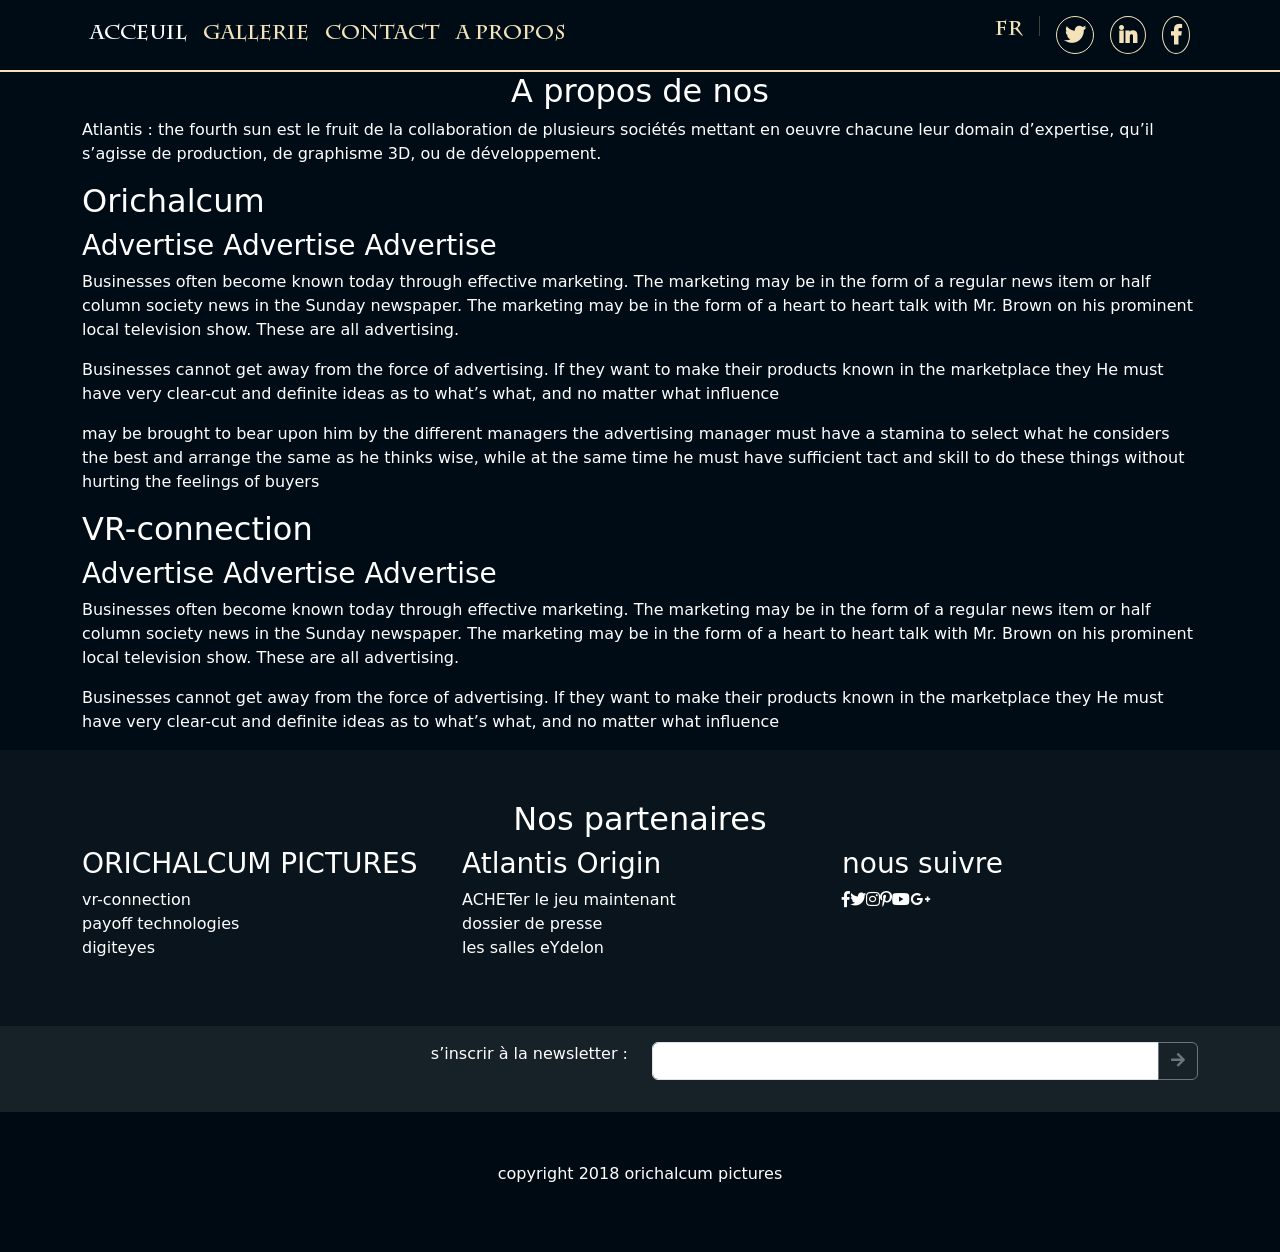
==== about.html @ 623ef65e "add page home and contact - gallery - about" ====
<!DOCTYPE html>
<html lang="en">
<head>
    <meta charset="UTF-8">
    <meta name="viewport" content="width=device-width, initial-scale=1.0">
    <title>About</title>
    <link rel="stylesheet" href="css/bootstrap.css">
    <link rel="stylesheet" href="font/stylesheet.css">
    <link rel="stylesheet" href="css/fontawesome-all.css">
    <link rel="stylesheet" href="css/style.css">
</head>
<body > 
        <!-- ========== Start header ========== -->
        <header>
            <nav class="navbar navbar-expand-sm navbar-dark bg-transparent">
                  <div class="container">
                    <button class="navbar-toggler d-lg-none" type="button" data-bs-toggle="collapse" data-bs-target="#collapsibleNavId" aria-controls="collapsibleNavId"
                        aria-expanded="false" aria-label="Toggle navigation">
                        <span class="navbar-toggler-icon"></span>
                    </button>
                    <div class="collapse navbar-collapse" id="collapsibleNavId">
                        <ul class="navbar-nav me-auto mt-2 mt-lg-0">
                            <li class="nav-item">
                                <a class="nav-link active" href="index.html" aria-current="page">Acceuil <span class="visually-hidden">(current)</span></a>
                            </li>
                            <li class="nav-item">
                                <a class="nav-link" href="gallery.html">GALLERIE </a>
                            </li>
                            <li class="nav-item">
                                <a class="nav-link" href="contact.html">Contact  </a>
                            </li>
                            <li class="nav-item">
                                <a class="nav-link" href="about.html">A propos </a>
                            </li>
                        </ul>
                    </div>
                    <ul class="navbar-nav">
                        <li class="nav-item">
                            <a href="" class="nav-link">
                                FR
                            </a>
                        </li>
                        <li class="nav-item">
                            <a href="" class="nav-link">
                                <div class="vr"></div>
                            </a>
                        </li>
                        <li class="nav-item">
                            <a href="" class="nav-link">
                                <i class="fab fa-twitter"></i>
                            </a>
                        </li>
                        <li class="nav-item">
                            <a href="" class="nav-link">
                                <i class="fab fa-linkedin-in"></i>
                            </a>
                        </li>
                        <li class="nav-item">
                            <a href="" class="nav-link">
                                <i class="fab fa-facebook-f"></i>
                            </a>
                        </li>
                    </ul>
              </div>
            </nav>
        </header>
        <!-- ========== End header ========== -->
        <!-- ========== Start about ========== -->
        <section class="about">
            <div class="container">
                    <h2 class="text-center">A propos de nos</h2>
                    <p>Atlantis : the fourth sun est le fruit de la collaboration de plusieurs sociétés mettant en oeuvre chacune leur domain d’expertise, qu’il s’agisse de production, de graphisme 3D, ou de développement.</p>

            </div>
            <div class="container">
                <div class="row">
                    <h2>Orichalcum</h2>
                    <h3>Advertise Advertise Advertise</h3>
                    <p>Businesses often become known today through effective marketing. The marketing may be in the form of a regular news item or half column society news in the Sunday newspaper. The marketing may be in the form of a heart to heart talk with Mr. Brown on his prominent local television show. These are all advertising.</p>
                    <p>Businesses cannot get away from the force of advertising. If they want to make their products known in the marketplace they He must have very clear-cut and definite ideas as to what’s what, and no matter what influence</p>
                    <p>may be brought to bear upon him by the different managers the advertising manager must have a stamina to select what he considers the best and arrange the same as he thinks wise, while at the same time he must have sufficient tact and skill to do these things without hurting the feelings of buyers</p>
                </div>
            </div>
            <div class="container">
                <div class="row">
                    <h2>VR-connection</h2>
                    <h3>Advertise Advertise Advertise</h3>
                    <p>Businesses often become known today through effective marketing. The marketing may be in the form of a regular news item or half column society news in the Sunday newspaper. The marketing may be in the form of a heart to heart talk with Mr. Brown on his prominent local television show. These are all advertising.
                    </p>
                    <p>Businesses cannot get away from the force of advertising. If they want to make their products known in the marketplace they He must have very clear-cut and definite ideas as to what’s what, and no matter what influence</p>
                </div>
            </div>
        </section>
        <!-- ========== End about ========== -->
        <!-- ========== Start footer ========== -->
        <footer>
            <div class="footer-link">
                    <div class="container">
                        <h2 class="text-center">Nos partenaires</h2>
                    </div>
                    <div class="container">
                        <div class="row">
                            <div class="col-md-4">
                                <h3>ORICHALCUM PICTURES</h3>
                                <ul class="list-unstyled">
                                    <li>vr-connection</li>
                                    <li>payoff technologies</li>
                                    <li>digiteyes</li>
                                </ul>
                            </div>
                            <div class="col-md-4">
                                <h3>Atlantis Origin</h3>
                                <ul class="list-unstyled">
                                    <li>ACHETer le jeu maintenant</li>
                                    <li>dossier de presse</li>
                                    <li>les salles eYdelon</li>
                                </ul>
                            </div>
                            <div class="col-md-4">
                                <h3>nous suivre</h3>
                                <ul class="list-unstyled d-flex">   
                                    <li><i class="fab fa-facebook-f"></i></li>
                                    <li><i class="fab fa-twitter"></i>  </li>
                                    <li><i class="fab fa-instagram"></i> </li>
                                    <li><i class="fab fa-pinterest-p"></i> </li>
                                    <li><i class="fab fa-youtube"></i></li>
                                    <li><i class="fab fa-google-plus-g"></i></li>
                                </ul>
                            </div>
                        </div>
                    </div>
            </div>
            <div class="footer-newsletter">
                    <div class="container">
                        <div class="row">
                            <div class="col-md-6">
                                <p class="text-end">s’inscrir à la newsletter : </p>
                            </div>
                            <div class="col-md-6">
                                <form action="">
                                    <div class="input-group mb-3">
                                        <input type="text" class="form-control" placeholder="" aria-label="Button" aria-describedby="">
                                        <button class="btn btn-outline-secondary" type="button" id="">
                                            <i class="fas fa-arrow-right"></i>
                                        </button>
                                    </div>
                                </form>
                            </div>
                        </div>
                    </div>
            </div>
            <div class="footer-copyright text-center">
                <p>copyright 2018 orichalcum pictures</p>
            </div>
        </footer>
        <!-- ========== End footer ========== -->

    
    <script src="js/bootstrap.bundle.js"></script>

</body>
</html>
---- font/stylesheet.css ----
@font-face {
    font-family: 'Gotham';
    src: local('Gotham-LightItalic'),
        url('Gotham-LightItalic.woff2') format('woff2'),
        url('Gotham-LightItalic.woff') format('woff'),
        url('Gotham-LightItalic.ttf') format('truetype');
    font-weight: 300;
    font-style: italic;
}

@font-face {
    font-family: 'Gotham';
    src: local('Gotham-Bold'),
        url('Gotham-Bold.woff2') format('woff2'),
        url('Gotham-Bold.woff') format('woff'),
        url('Gotham-Bold.ttf') format('truetype');
    font-weight: bold;
    font-style: normal;
}

@font-face {
    font-family: 'Gotham';
    src: local('Gotham-Light'),
        url('Gotham-Light.woff2') format('woff2'),
        url('Gotham-Light.woff') format('woff'),
        url('Gotham-Light.ttf') format('truetype');
    font-weight: 300;
    font-style: normal;
}

@font-face {
    font-family: 'Gotham';
    src: local('Gotham-BoldItalic'),
        url('Gotham-BoldItalic.woff2') format('woff2'),
        url('Gotham-BoldItalic.woff') format('woff'),
        url('Gotham-BoldItalic.ttf') format('truetype');
    font-weight: bold;
    font-style: italic;
}

@font-face {
    font-family: 'Gotham';
    src: local('Gotham-MediumItalic'),
        url('Gotham-MediumItalic.woff2') format('woff2'),
        url('Gotham-MediumItalic.woff') format('woff'),
        url('Gotham-MediumItalic.ttf') format('truetype');
    font-weight: 500;
    font-style: italic;
}

@font-face {
    font-family: 'Archeologicaps';
    src: local('Archeologicaps'),
        url('Archeologicaps.woff2') format('woff2'),
        url('Archeologicaps.woff') format('woff'),
        url('Archeologicaps.ttf') format('truetype');
    font-weight: 500;
    font-style: normal;
}

@font-face {
    font-family: 'Gotham';
    src: local('Gotham-Medium'),
        url('Gotham-Medium.woff2') format('woff2'),
        url('Gotham-Medium.woff') format('woff'),
        url('Gotham-Medium.ttf') format('truetype');
    font-weight: 500;
    font-style: normal;
}

@font-face {
    font-family: 'Gotham';
    src: local('Gotham-XLight'),
        url('Gotham-XLight.woff2') format('woff2'),
        url('Gotham-XLight.woff') format('woff'),
        url('Gotham-XLight.ttf') format('truetype');
    font-weight: 300;
    font-style: normal;
}

@font-face {
    font-family: 'Gotham';
    src: local('Gotham-ThinItalic'),
        url('Gotham-ThinItalic.woff2') format('woff2'),
        url('Gotham-ThinItalic.woff') format('woff'),
        url('Gotham-ThinItalic.ttf') format('truetype');
    font-weight: 100;
    font-style: italic;
}

@font-face {
    font-family: 'Gotham';
    src: local('Gotham-XLightItalic'),
        url('Gotham-XLightItalic.woff2') format('woff2'),
        url('Gotham-XLightItalic.woff') format('woff'),
        url('Gotham-XLightItalic.ttf') format('truetype');
    font-weight: 300;
    font-style: italic;
}

@font-face {
    font-family: 'Gotham';
    src: local('Gotham-Thin'),
        url('Gotham-Thin.woff2') format('woff2'),
        url('Gotham-Thin.woff') format('woff'),
        url('Gotham-Thin.ttf') format('truetype');
    font-weight: 100;
    font-style: normal;
}

@font-face {
    font-family: 'Gotham';
    src: local('Gotham-UltraItalic'),
        url('Gotham-UltraItalic.woff2') format('woff2'),
        url('Gotham-UltraItalic.woff') format('woff'),
        url('Gotham-UltraItalic.ttf') format('truetype');
    font-weight: 500;
    font-style: italic;
}

@font-face {
    font-family: 'Gotham';
    src: local('Gotham-Black'),
        url('Gotham-Black.woff2') format('woff2'),
        url('Gotham-Black.woff') format('woff'),
        url('Gotham-Black.ttf') format('truetype');
    font-weight: 500;
    font-style: normal;
}

@font-face {
    font-family: 'Charlemagne Std';
    src: local('Charlemagne Std Bold'), local('CharlemagneStd-Bold'),
        url('CharlemagneStd-Bold.woff2') format('woff2'),
        url('CharlemagneStd-Bold.woff') format('woff'),
        url('CharlemagneStd-Bold.ttf') format('truetype');
    font-weight: bold;
    font-style: normal;
}
---- css/style.css ----
/***** root *****/
:root{
    --color-primaire: #f3e2ba;
    --bg-primaire: #000c15;
}
.navbar{
    --bs-navbar-toggler-icon-bg: url("data:image/svg+xml,%3csvg xmlns='http://www.w3.org/2000/svg' viewBox='0 0 30 30'%3e%3cpath stroke='rgba%2833, 37, 41, 0.75%29' stroke-linecap='round' stroke-miterlimit='10' stroke-width='2' d='M4 7h22M4 15h22M4 23h22'/%3e%3c/svg%3e");
}
html,body{
    background-color: var(--bg-primaire);
    color: #fff;
}
/***** End root *****/
/***** header *****/
.home header{
    /* background: linear-gradient(#222, #2227), url('../asset/img/atlantis/Background.jpg'); */
    background: linear-gradient(180deg, #000c15 0%, rgba(34, 34, 34, 0.00) 19.27%, rgba(34, 34, 34, 0.00) 83.33%, #000c15 100%),url('../asset/img/atlantis/Background.jpg') ;
    padding-bottom: 50px;
    background-size: cover;
} 
nav .nav-item .nav-link{
    color: var(--color-primaire);
    font-family: 'Charlemagne Std';
    font-weight: bold;
    font-style: normal;
    font-size: 20px;
}
.navbar{
    border-bottom: 2px var(--color-primaire) solid ;
}
.navbar .nav-item .nav-link i{
    border: 1px solid var(--color-primaire);
    border-radius: 50%;
    padding: 8px;
}
.home h1,.home h2{
    color: var(--color-primaire);
    font-family: 'Archeologicaps';
    font-weight: 500;
    font-style: normal;
}
.home h1{
    font-size: 98px;
}
.home h2{
    font-size: 38px;
}
header .owl-carousel .card-img-overlay{
    background: linear-gradient(180deg, rgba(1, 17, 29, 0.00) 0%, rgba(1, 17, 29, 0.00) 50%, #01111D 100%);
}
header .owl-carousel .card-text{
    color: var(--color-primaire);
    font-size: 18px;
    font-family: 'Gotham';
    font-weight: 300;
    font-style: normal;
    text-transform: uppercase;
    text-align: center;
}
header .achat{
    border: 4px solid var(--color-primaire);
    font-size: 23px;
    font-family: 'Gotham';
    font-weight: 400;
    font-style: normal;
    text-transform: uppercase;
    color: var(--color-primaire);
    border-radius: 10px;
    background-color: #0007;
}
header .achat:hover{
    background-color: var(--color-primaire);
    border-color: var(--color-primaire);
}
/***** End header *****/
/***** presentation *****/
.presentation{
    padding-top: 50px;
    padding-bottom: 50px;
}
/***** End presentation *****/

/***** actualites *****/
.actualites{
    padding-top: 50px;
    padding-bottom: 50px;
    background: url("../asset/img/actualites/Background.png");
    background-size: cover;
}
/***** End actualites *****/
/***** Footer *****/
footer{
    padding-bottom: 50px;
    background-color: #000a12;
    color: white;
}

.footer-link{
    background-color: #09141c;
    padding-top: 50px;
    padding-bottom: 50px;
}
.footer-newsletter{
    background-color: #172128;
    padding-top: 16px;
    padding-bottom: 16px;
}
.footer-copyright{
    padding-top: 50px;
}
/***** End Footer *****/
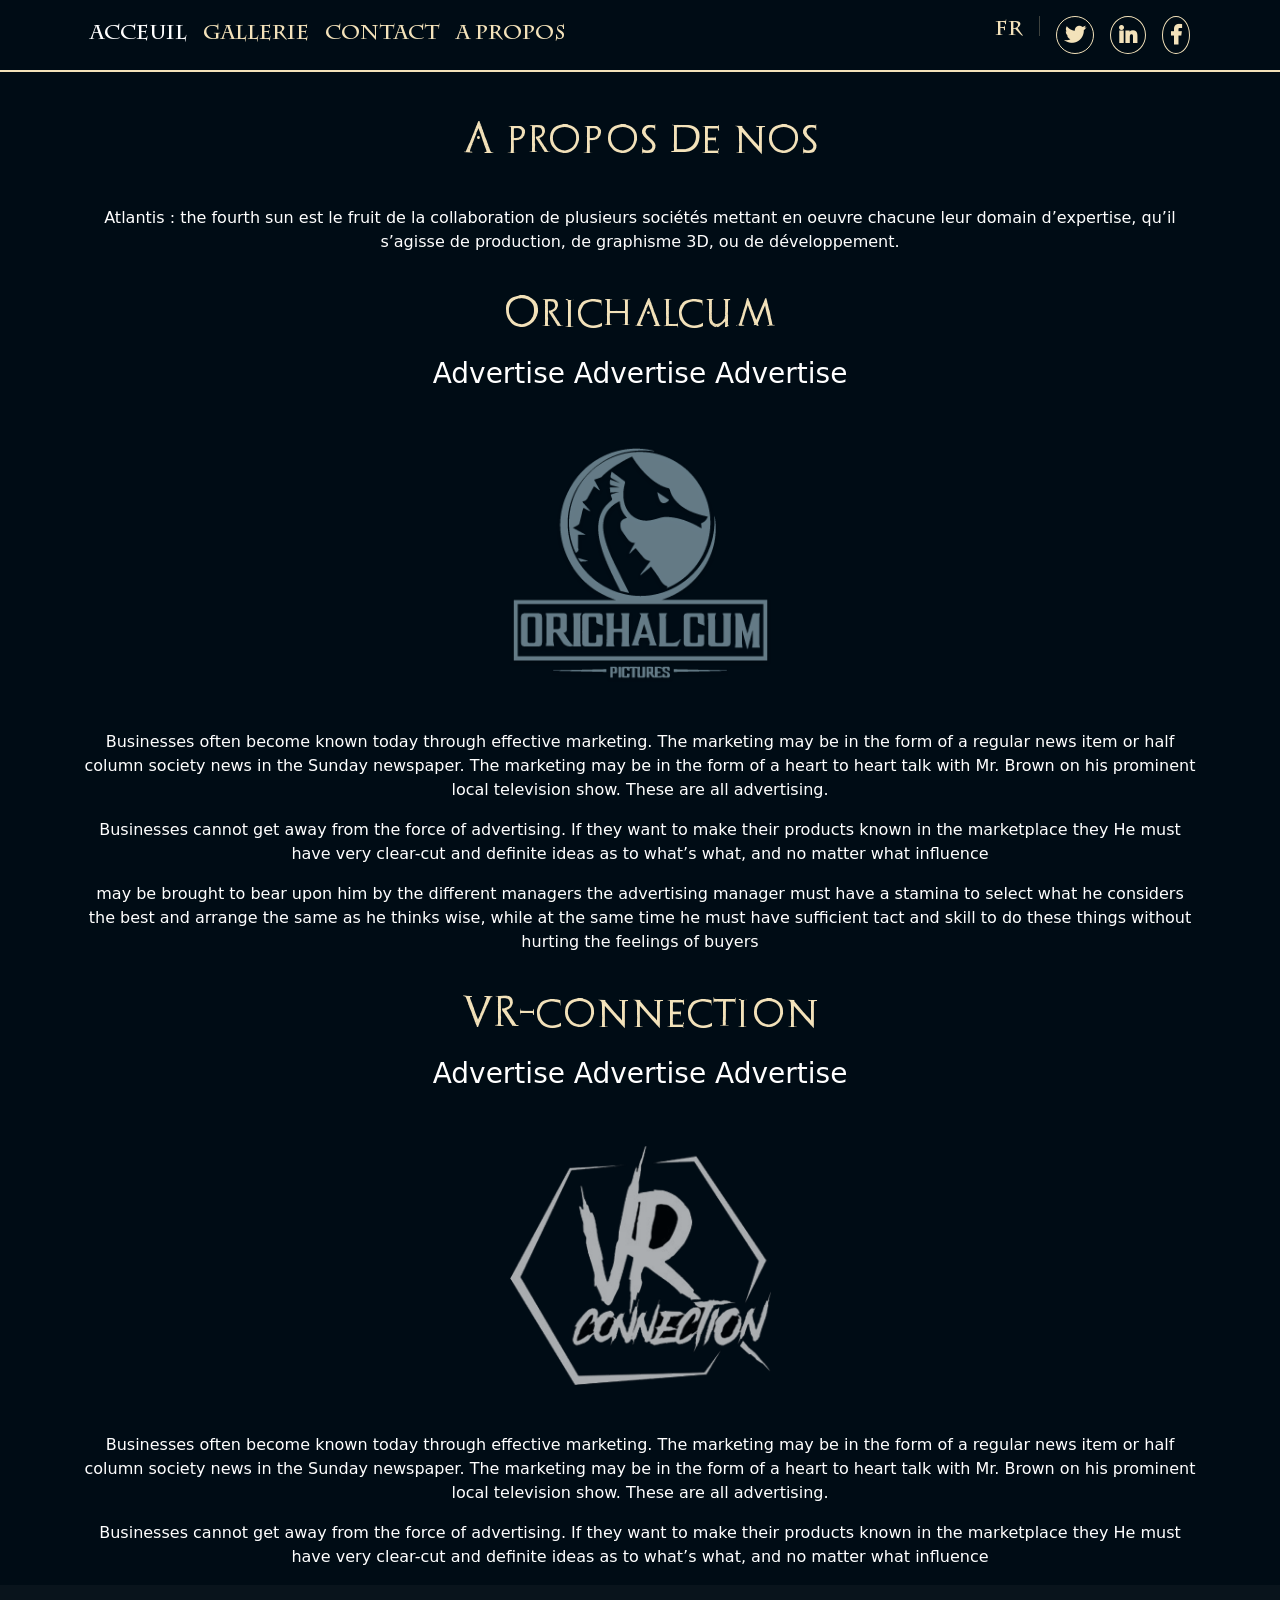
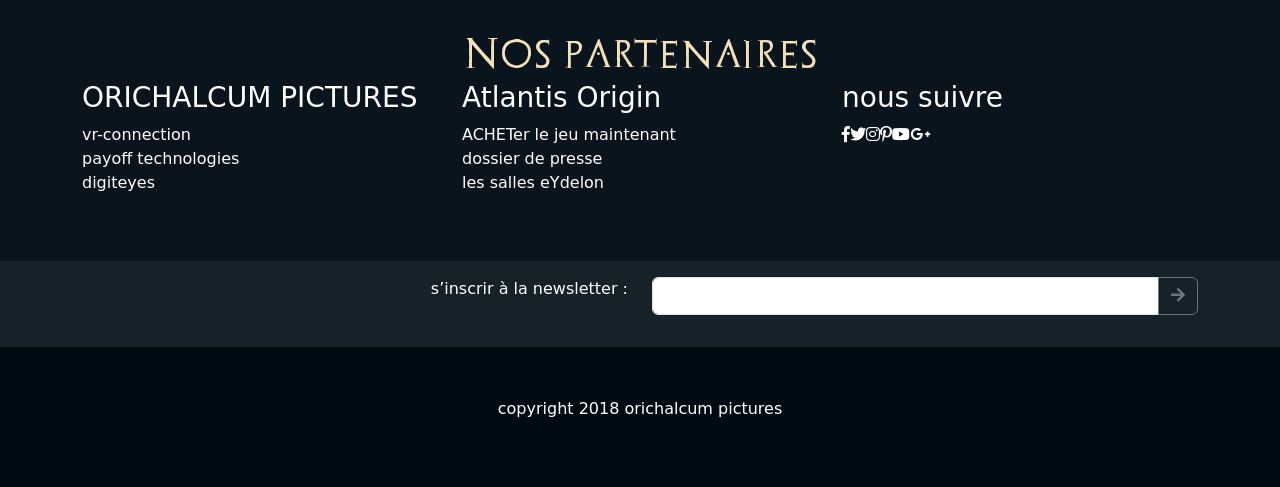
==== commit 08b3a6ac: "add content and style" ====
--- a/about.html
+++ b/about.html
@@ -9,7 +9,7 @@
     <link rel="stylesheet" href="css/fontawesome-all.css">
     <link rel="stylesheet" href="css/style.css">
 </head>
-<body > 
+<body class="about"> 
         <!-- ========== Start header ========== -->
         <header>
             <nav class="navbar navbar-expand-sm navbar-dark bg-transparent">
@@ -66,16 +66,17 @@
         </header>
         <!-- ========== End header ========== -->
         <!-- ========== Start about ========== -->
-        <section class="about">
+        <section class="about text-center">
             <div class="container">
-                    <h2 class="text-center">A propos de nos</h2>
+                    <h2 class="my-5 text-center">A propos de nos</h2>
                     <p>Atlantis : the fourth sun est le fruit de la collaboration de plusieurs sociétés mettant en oeuvre chacune leur domain d’expertise, qu’il s’agisse de production, de graphisme 3D, ou de développement.</p>
 
             </div>
             <div class="container">
                 <div class="row">
-                    <h2>Orichalcum</h2>
+                    <h2 class="my-4">Orichalcum</h2>
                     <h3>Advertise Advertise Advertise</h3>
+                    <img class="w-25 mx-auto my-5" src="asset/img/apropos/Objet-dynamique-vectoriel.png" alt="">
                     <p>Businesses often become known today through effective marketing. The marketing may be in the form of a regular news item or half column society news in the Sunday newspaper. The marketing may be in the form of a heart to heart talk with Mr. Brown on his prominent local television show. These are all advertising.</p>
                     <p>Businesses cannot get away from the force of advertising. If they want to make their products known in the marketplace they He must have very clear-cut and definite ideas as to what’s what, and no matter what influence</p>
                     <p>may be brought to bear upon him by the different managers the advertising manager must have a stamina to select what he considers the best and arrange the same as he thinks wise, while at the same time he must have sufficient tact and skill to do these things without hurting the feelings of buyers</p>
@@ -83,8 +84,9 @@
             </div>
             <div class="container">
                 <div class="row">
-                    <h2>VR-connection</h2>
+                    <h2 class="my-4">VR-connection</h2>
                     <h3>Advertise Advertise Advertise</h3>
+                    <img class="w-25 mx-auto my-5" src="asset/img/apropos/VRV.png" alt="">
                     <p>Businesses often become known today through effective marketing. The marketing may be in the form of a regular news item or half column society news in the Sunday newspaper. The marketing may be in the form of a heart to heart talk with Mr. Brown on his prominent local television show. These are all advertising.
                     </p>
                     <p>Businesses cannot get away from the force of advertising. If they want to make their products known in the marketplace they He must have very clear-cut and definite ideas as to what’s what, and no matter what influence</p>
--- a/css/style.css
+++ b/css/style.css
@@ -33,7 +33,7 @@
     border-radius: 50%;
     padding: 8px;
 }
-.home h1,.home h2{
+h1,h2{
     color: var(--color-primaire);
     font-family: 'Archeologicaps';
     font-weight: 500;
@@ -108,4 +108,11 @@
 .footer-copyright{
     padding-top: 50px;
 }
-/***** End Footer *****/+/***** End Footer *****/
+
+/***** Page Gallery Flexslider *****/
+.flexslider{
+    border: var(--bg-primaire);
+    background: var(--bg-primaire);
+}
+/***** End Page Gallery Flexslider *****/
